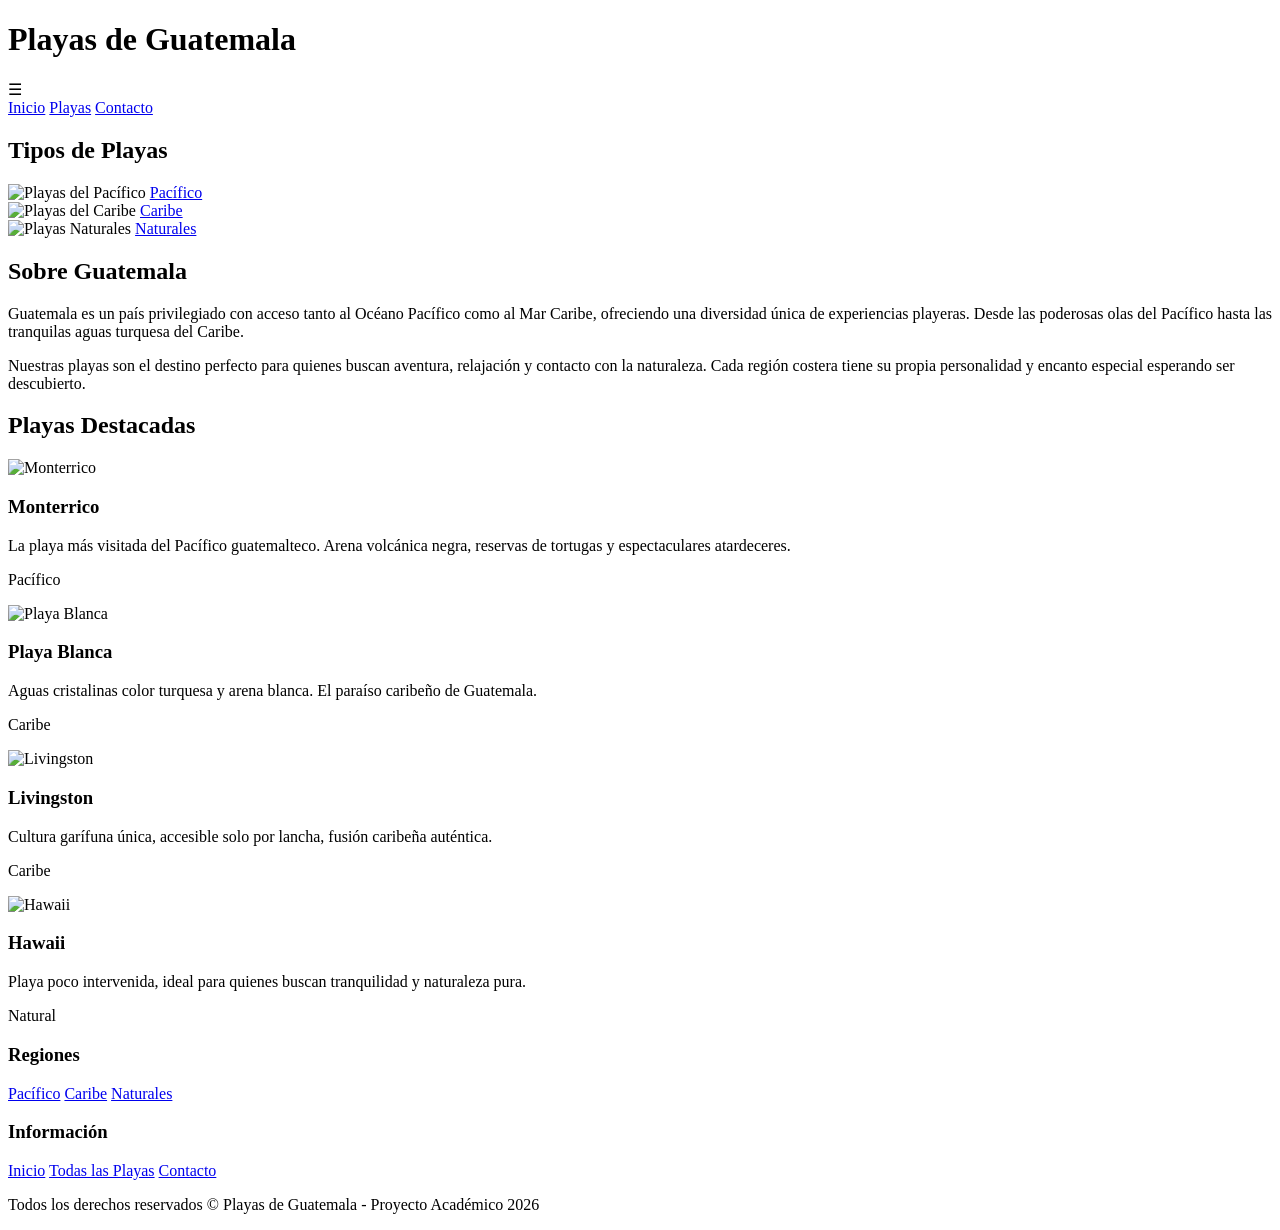
==== index.html @ 0869922c "Add files via upload" ====
<!DOCTYPE html>
<html lang="es">
<head>
    <meta charset="UTF-8">
    <meta name="viewport" content="width=device-width, initial-scale=1.0">
    <link rel="preconnect" href="https://fonts.googleapis.com">
    <link rel="preconnect" href="https://fonts.gstatic.com" crossorigin>
    <link href="https://fonts.googleapis.com/css2?family=Playfair+Display:ital,wght@0,400..900;1,400..900&family=Raleway:wght@300;400;500;700;900&display=swap" rel="stylesheet">
    <title>Playas de Guatemala</title>
    <link rel="stylesheet" href="assets/css/normalize.css">
    <link rel="stylesheet" href="assets/css/styles.css">
    <link rel="stylesheet" href="assets/css/responsive.css">
    <script src="assets/script.js" defer></script>
</head>
<body>
    <header>
        <h1 class="nombre-sitio">Playas de <span>Guatemala</span></h1>
    </header>

     <div class="contenedor-navegacion">
        <div class="contenedor">
            <div class="menu-toggle">
                ☰
            </div>
            <nav class="navegacion-principal">
                <a class="enlace" href="index.html">Inicio</a>
                <a class="enlace" href="playas.html">Playas</a>
                <a class="enlace" href="contacto.html">Contacto</a>
            </nav>

    <div class="hero"></div>

    <section class="contenedor categorias">
        <h2 class="text-center">Tipos de Playas</h2>
        <div class="listado-categorias">
            <div class="categoria">
                <img src="assets/img/pacifico.jpg" alt="Playas del Pacífico">
                <a href="playas.html#pacifico">Pacífico</a>
            </div>
            <div class="categoria">
                <img src="assets/img/caribe.jpg" alt="Playas del Caribe">
                <a href="playas.html#caribe">Caribe</a>
            </div>
            <div class="categoria">
                <img src="assets/img/naturales.jpg" alt="Playas Naturales">
                <a href="playas.html#naturales">Naturales</a>
            </div>
        </div>
    </section>

    <section class="sobre-nosotros">
        <div class="contenedor sobre-nosotros-grid">
            <div class="texto-nosotros">
                <h2>Sobre Guatemala</h2>
                <p>Guatemala es un país privilegiado con acceso tanto al Océano Pacífico como al Mar Caribe, ofreciendo una diversidad única de experiencias playeras. Desde las poderosas olas del Pacífico hasta las tranquilas aguas turquesa del Caribe.</p>
                <p>Nuestras playas son el destino perfecto para quienes buscan aventura, relajación y contacto con la naturaleza. Cada región costera tiene su propia personalidad y encanto especial esperando ser descubierto.</p>
            </div>
        </div>
    </section>

    <main class="contenedor contenido-principal">
        <h2 class="text-center">Playas Destacadas</h2>
        
        <div class="listado-productos">
            <div class="producto">
                <img src="assets/img/monterrico.jpg" alt="Monterrico">
                <div class="texto-producto">
                    <h3>Monterrico</h3>
                    <p>La playa más visitada del Pacífico guatemalteco. Arena volcánica negra, reservas de tortugas y espectaculares atardeceres.</p>
                    <p class="precio">Pacífico</p>
                </div>
            </div>

            <div class="producto">
                <img src="assets/img/playa-blanca.jpg" alt="Playa Blanca">
                <div class="texto-producto">
                    <h3>Playa Blanca</h3>
                    <p>Aguas cristalinas color turquesa y arena blanca. El paraíso caribeño de Guatemala.</p>
                    <p class="precio">Caribe</p>
                </div>
            </div>

            <div class="producto">
                <img src="assets/img/livingston.jpg" alt="Livingston">
                <div class="texto-producto">
                    <h3>Livingston</h3>
                    <p>Cultura garífuna única, accesible solo por lancha, fusión caribeña auténtica.</p>
                    <p class="precio">Caribe</p>
                </div>
            </div>

            <div class="producto">
                <img src="assets/img/hawaii.jpg" alt="Hawaii">
                <div class="texto-producto">
                    <h3>Hawaii</h3>
                    <p>Playa poco intervenida, ideal para quienes buscan tranquilidad y naturaleza pura.</p>
                    <p class="precio">Natural</p>
                </div>
            </div>
        </div>
    </main>

    <footer class="site-footer">
        <div class="contenedor">
            <div class="grid-footer">
                <div>
                    <h3>Regiones</h3>
                    <nav class="footer-menu">
                        <a href="playas.html#pacifico">Pacífico</a>
                        <a href="playas.html#caribe">Caribe</a>
                        <a href="playas.html#naturales">Naturales</a>
                    </nav>
                </div>

                <div>
                    <h3>Información</h3>
                    <nav class="footer-menu">
                        <a href="index.html">Inicio</a>
                        <a href="playas.html">Todas las Playas</a>
                        <a href="contacto.html">Contacto</a>
                    </nav>
                </div>

                <div>
                </div>
            </div>
        </div>

        <p class="copyright">
            Todos los derechos reservados &copy; Playas de Guatemala - Proyecto Académico 2026
        </p>
    </footer>

</body>
</html>
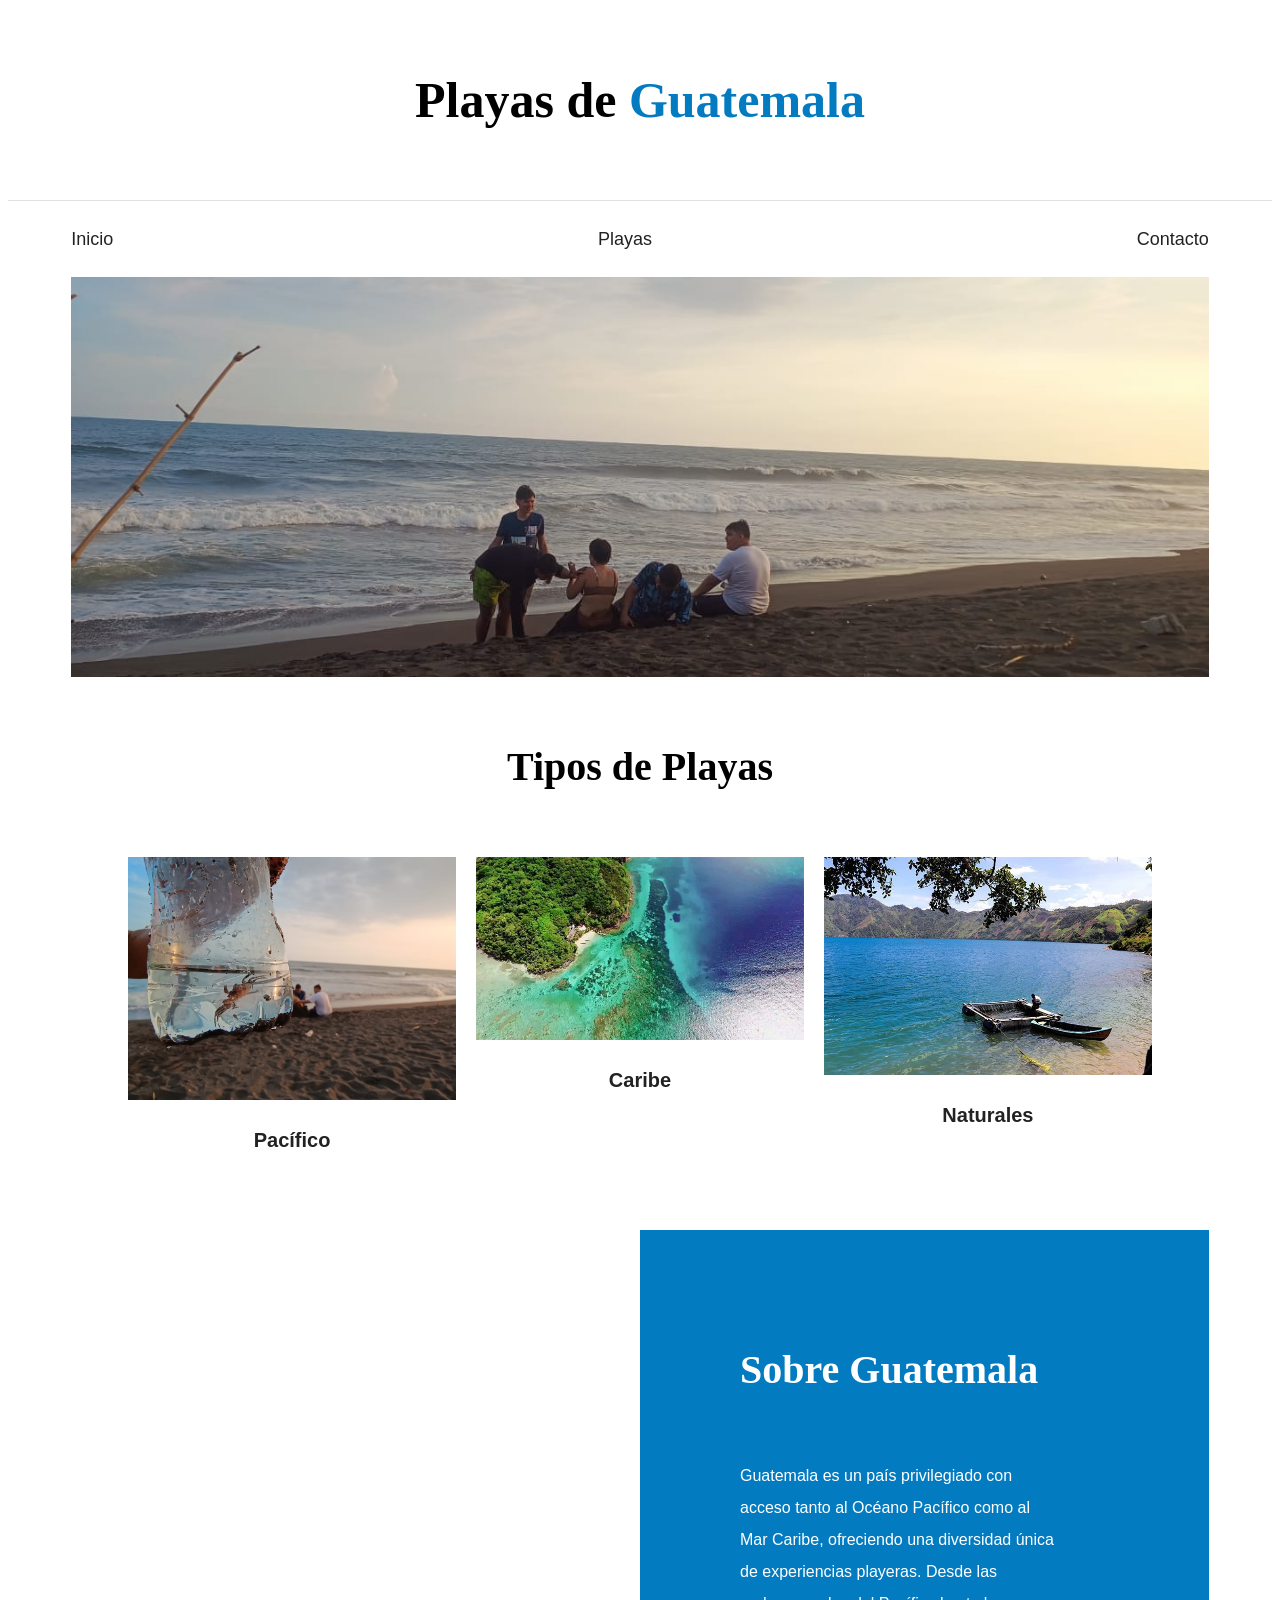
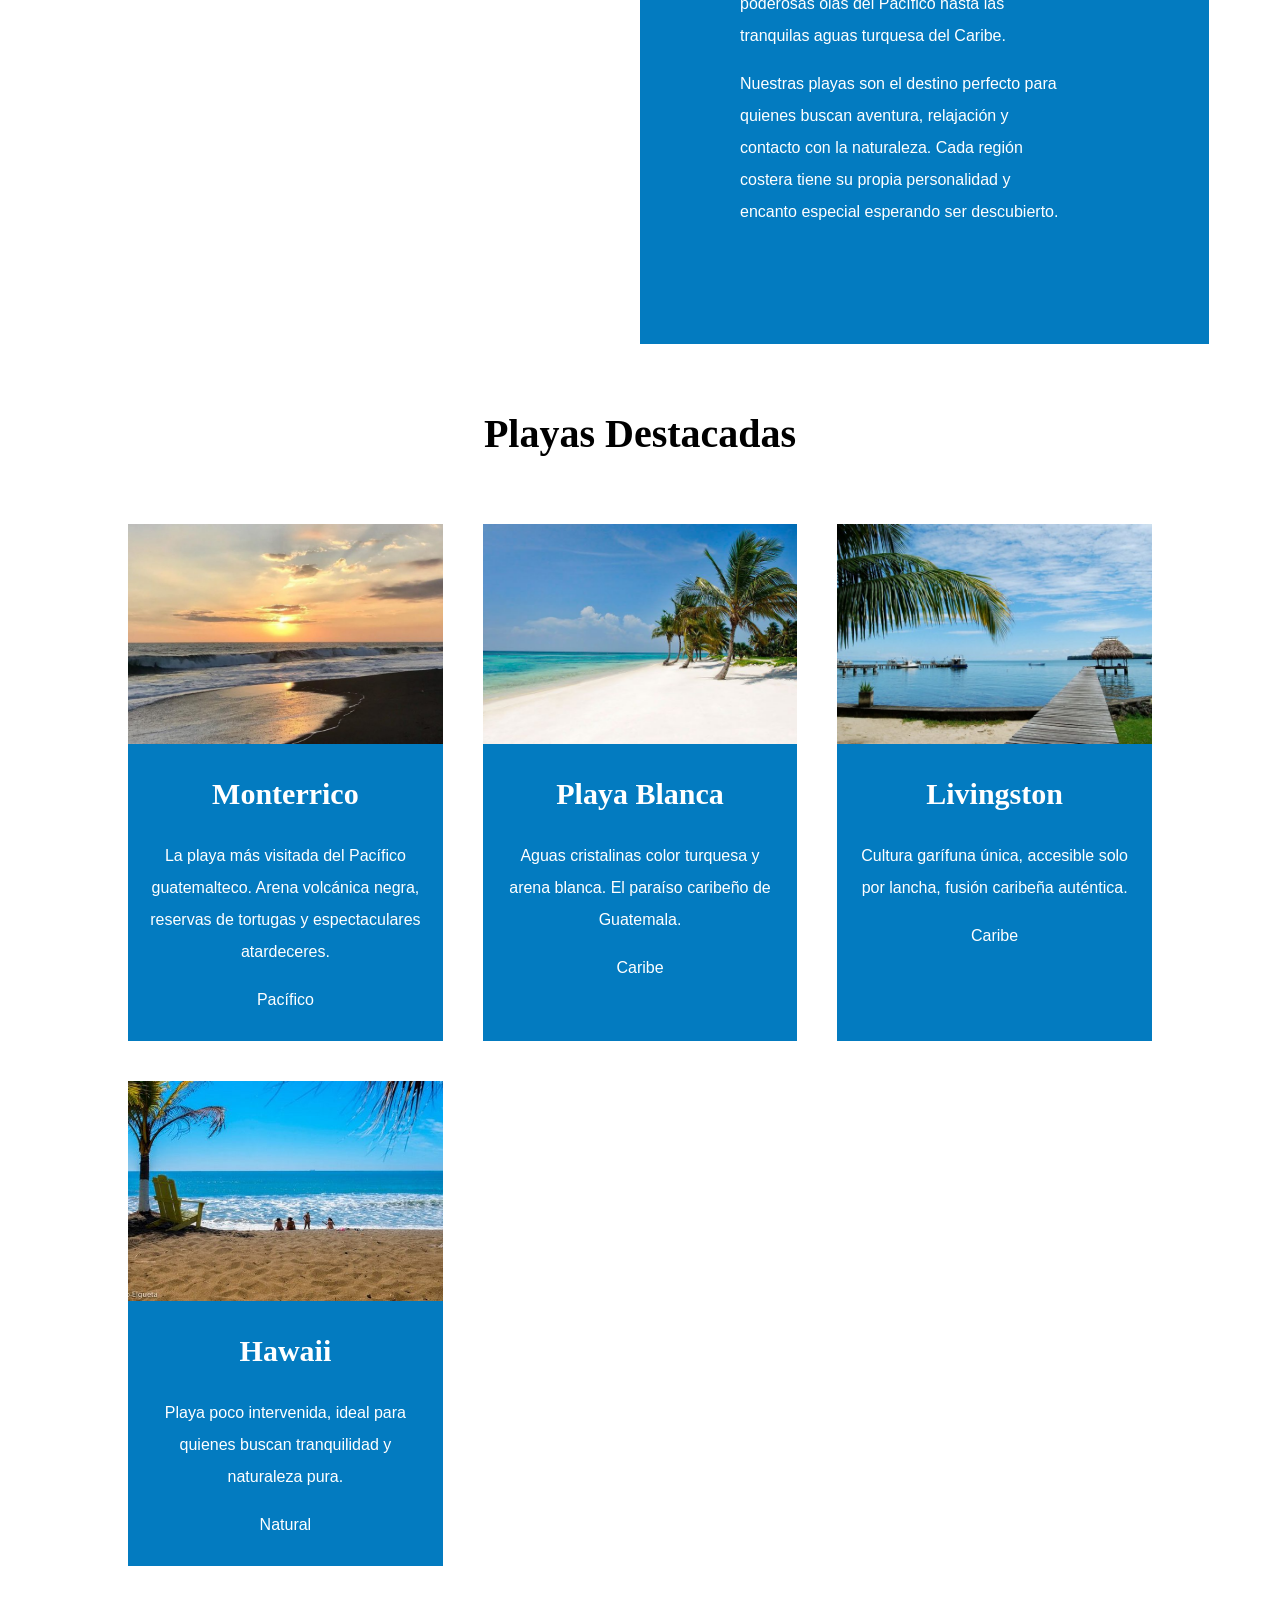
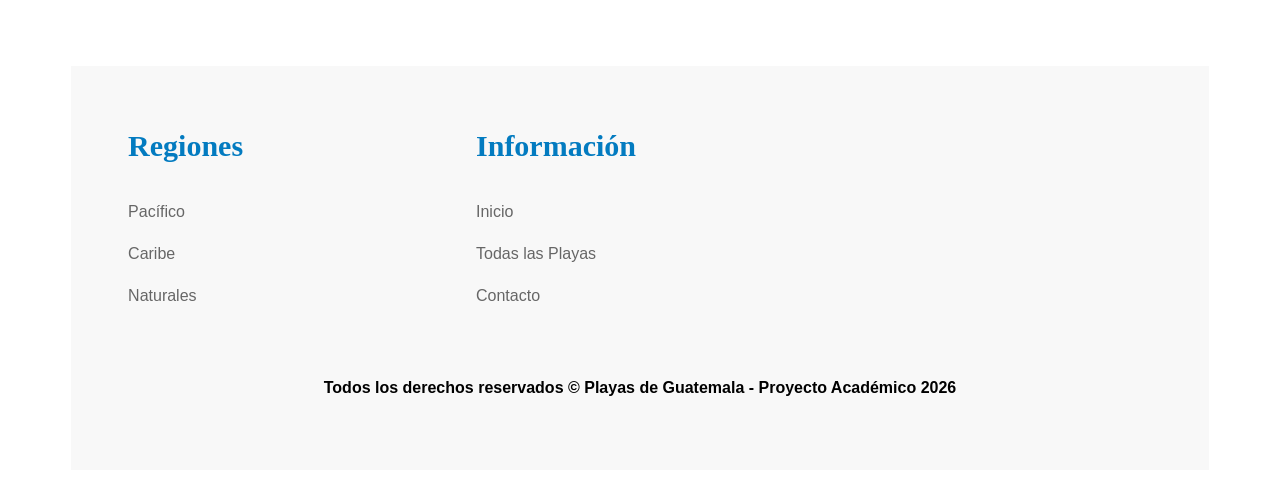
==== commit f6f4f887: "Add files via upload" ====
--- a/index.html
+++ b/index.html
@@ -9,7 +9,6 @@
     <title>Playas de Guatemala</title>
     <link rel="stylesheet" href="assets/css/normalize.css">
     <link rel="stylesheet" href="assets/css/styles.css">
-    <link rel="stylesheet" href="assets/css/responsive.css">
     <script src="assets/script.js" defer></script>
 </head>
 <body>
--- a/assets/css/styles.css
+++ b/assets/css/styles.css
@@ -0,0 +1,408 @@
+/* ================================================
+   CONFIGURACION BASE
+================================================ */
+
+html {
+    box-sizing: border-box;
+    font-size: 62.5%;
+}
+
+*, *:before, *:after {
+    box-sizing: inherit;
+}
+
+img {
+    max-width: 100%;
+    display: block;
+}
+
+/* ================================================
+   TIPOGRAFIA
+================================================ */
+
+body {
+    font-family: "Raleway", sans-serif;
+    font-size: 1.6rem;
+    line-height: 2;
+}
+
+h1, h2, h3 {
+    font-family: "Playfair Display", serif;
+    margin: 0 0 5rem;
+}
+
+h1 { font-size: 5rem; }
+h2 { font-size: 4rem; }
+h3 { font-size: 3rem; }
+
+a {
+    text-decoration: none;
+    color: #222;
+}
+
+h1 span {
+    color: #037bc0;
+}
+
+/* ================================================
+   UTILIDADES
+================================================ */
+
+.contenedor {
+    max-width: 120rem;
+    width: 90%;
+    margin: 0 auto;
+}
+
+.text-center {
+    text-align: center;
+}
+
+/* ================================================
+   HEADER Y NAVEGACION
+================================================ */
+
+.nombre-sitio {
+    margin-top: 5rem;
+    text-align: center;
+}
+
+.contenedor-navegacion {
+    border-top: 0.1rem solid #e1e1e1;
+}
+
+.navegacion-principal {
+    display: flex;
+    justify-content: space-between;
+    padding: 2rem 0;
+}
+
+.navegacion-principal a {
+    font-size: 1.8rem;
+    font-weight: 500;
+}
+
+.navegacion-principal a:hover {
+    color: #037bc0;
+}
+
+/* ================================================
+   HERO
+================================================ */
+
+.hero {
+    background-image: url("../img/principal.jpg");
+    background-repeat: no-repeat;
+    background-size: cover;
+    background-position: center;
+    height: 40rem;
+}
+
+/* ================================================
+   CATEGORIAS
+================================================ */
+
+.categorias {
+    padding-top: 5rem;
+}
+
+.listado-categorias {
+    display: grid;
+    grid-template-columns: repeat(3, 1fr);
+    gap: 2rem;
+}
+
+.categoria img {
+    transition: transform 0.3s ease;
+}
+
+.categoria:hover img {
+    transform: scale(1.05);
+}
+
+.categoria a {
+    display: block;
+    text-align: center;
+    padding: 2rem;
+    font-size: 2rem;
+    font-weight: 600;
+}
+
+.categoria a:hover {
+    background-color: #037bc0;
+    color: white;
+    border-bottom-right-radius: 1rem;
+}
+
+/* ================================================
+   SOBRE NOSOTROS
+================================================ */
+
+.sobre-nosotros {
+    background-image: linear-gradient(
+        to right,
+        transparent 50%,
+        #037bc0 50%
+    );
+    padding: 10rem;
+    margin-top: 5rem;
+}
+
+.sobre-nosotros-grid {
+    display: flex;
+    justify-content: flex-end;
+}
+
+.texto-nosotros {
+    flex-basis: 50%;
+    padding-left: 10rem;
+    color: white;
+}
+
+/* ================================================
+   CONTENIDO PRINCIPAL
+================================================ */
+
+.contenido-principal {
+    padding-top: 5rem;
+}
+
+.seccion-playas {
+    margin-bottom: 8rem;
+    padding-bottom: 5rem;
+    border-bottom: 0.2rem solid #e1e1e1;
+}
+
+.seccion-playas:last-child {
+    border-bottom: none;
+}
+
+.descripcion-seccion {
+    max-width: 80rem;
+    margin: 0 auto 5rem;
+    font-size: 1.8rem;
+    color: #666;
+}
+
+/* ================================================
+   LISTADO DE PLAYAS (GRID RESPONSIVO)
+================================================ */
+
+.listado-productos {
+    display: grid;
+    grid-template-columns: repeat(auto-fit, minmax(280px, 1fr));
+    gap: 4rem;
+}
+
+.producto {
+    background-color: #037bc0;
+    transition: transform 0.3s ease, box-shadow 0.3s ease;
+}
+
+.producto:hover {
+    transform: translateY(-0.5rem);
+    box-shadow: 0 1rem 2rem rgba(0, 0, 0, 0.2);
+}
+
+.producto img {
+    width: 100%;
+    height: 220px;
+    object-fit: cover;
+}
+
+.texto-producto {
+    text-align: center;
+    color: white;
+    padding: 2rem;
+}
+
+.texto-producto h3 {
+    margin-bottom: 1rem;
+}
+
+.texto-producto p {
+    margin-bottom: 0.5rem;
+}
+
+/* ================================================
+   BOTONES
+================================================ */
+
+.btn {
+    background-color: #22bc65;
+    display: block;
+    color: white;
+    font-weight: 900;
+    text-transform: uppercase;
+    padding: 1rem;
+    text-align: center;
+    border: none;
+    cursor: pointer;
+}
+
+.btn:hover {
+    background-color: #1a944f;
+}
+
+.btn-enviar {
+    width: 100%;
+    font-size: 2rem;
+    padding: 1.5rem;
+    margin-top: 2rem;
+}
+
+/* ================================================
+   FORMULARIO
+================================================ */
+
+.formulario {
+    max-width: 80rem;
+    margin: 0 auto;
+}
+
+.campo label {
+    display: block;
+    font-weight: 600;
+    margin-bottom: 0.5rem;
+}
+
+.campo input,
+.campo textarea,
+.campo select {
+    width: 100%;
+    padding: 1.5rem;
+    border: 0.1rem solid #e1e1e1;
+    font-size: 1.6rem;
+}
+
+.campo textarea {
+    min-height: 10rem;
+}
+
+/* ================================================
+   FOOTER
+================================================ */
+
+.site-footer {
+    background-color: #f8f8f8;
+    padding: 5rem 0;
+    margin-top: 10rem;
+}
+
+.grid-footer {
+    display: grid;
+    grid-template-columns: repeat(3, 1fr);
+    gap: 2rem;
+}
+
+.site-footer h3 {
+    color: #037bc0;
+    margin-bottom: 2rem;
+}
+
+.footer-menu a {
+    display: block;
+    margin-bottom: 1rem;
+    color: #666;
+}
+
+.footer-menu a:hover {
+    color: #037bc0;
+}
+
+.copyright {
+    margin-top: 5rem;
+    text-align: center;
+    font-weight: 700;
+}
+
+/* ================================================
+   MENU HAMBURGUESA
+================================================ */
+
+.menu-toggle {
+    display: none;
+    font-size: 3rem;
+    cursor: pointer;
+}
+
+/* ================================================
+   MENU HAMBURGUESA
+================================================ */
+
+.menu-toggle {
+    display: none;
+    font-size: 3rem;
+    cursor: pointer;
+}
+
+/* ================================================
+   RESPONSIVE
+================================================ */
+
+/* TABLET */
+@media (max-width: 992px) {
+
+    .menu-toggle {
+        display: block;
+        text-align: right;
+        padding: 1rem 0;
+    }
+
+    .navegacion-principal {
+        display: none;
+        flex-direction: column;
+        gap: 1.5rem;
+        padding: 2rem 0;
+        text-align: center;
+    }
+
+    .navegacion-principal.activo {
+        display: flex;
+    }
+
+    .listado-categorias {
+        grid-template-columns: repeat(2, 1fr);
+    }
+
+    .grid-footer {
+        grid-template-columns: repeat(2, 1fr);
+    }
+
+}
+
+/* MOVIL */
+@media (max-width: 768px) {
+
+    h1 { font-size: 3.5rem; }
+    h2 { font-size: 3rem; }
+    h3 { font-size: 2.4rem; }
+
+    .hero {
+        height: 25rem;
+    }
+
+    .listado-categorias {
+        grid-template-columns: 1fr;
+    }
+
+    .sobre-nosotros {
+        padding: 5rem 2rem;
+        background-image: none;
+        background-color: #037bc0;
+    }
+
+    .sobre-nosotros-grid {
+        flex-direction: column;
+    }
+
+    .texto-nosotros {
+        flex-basis: 100%;
+        padding-left: 0;
+    }
+
+    .grid-footer {
+        grid-template-columns: 1fr;
+        text-align: center;
+    }
+}
